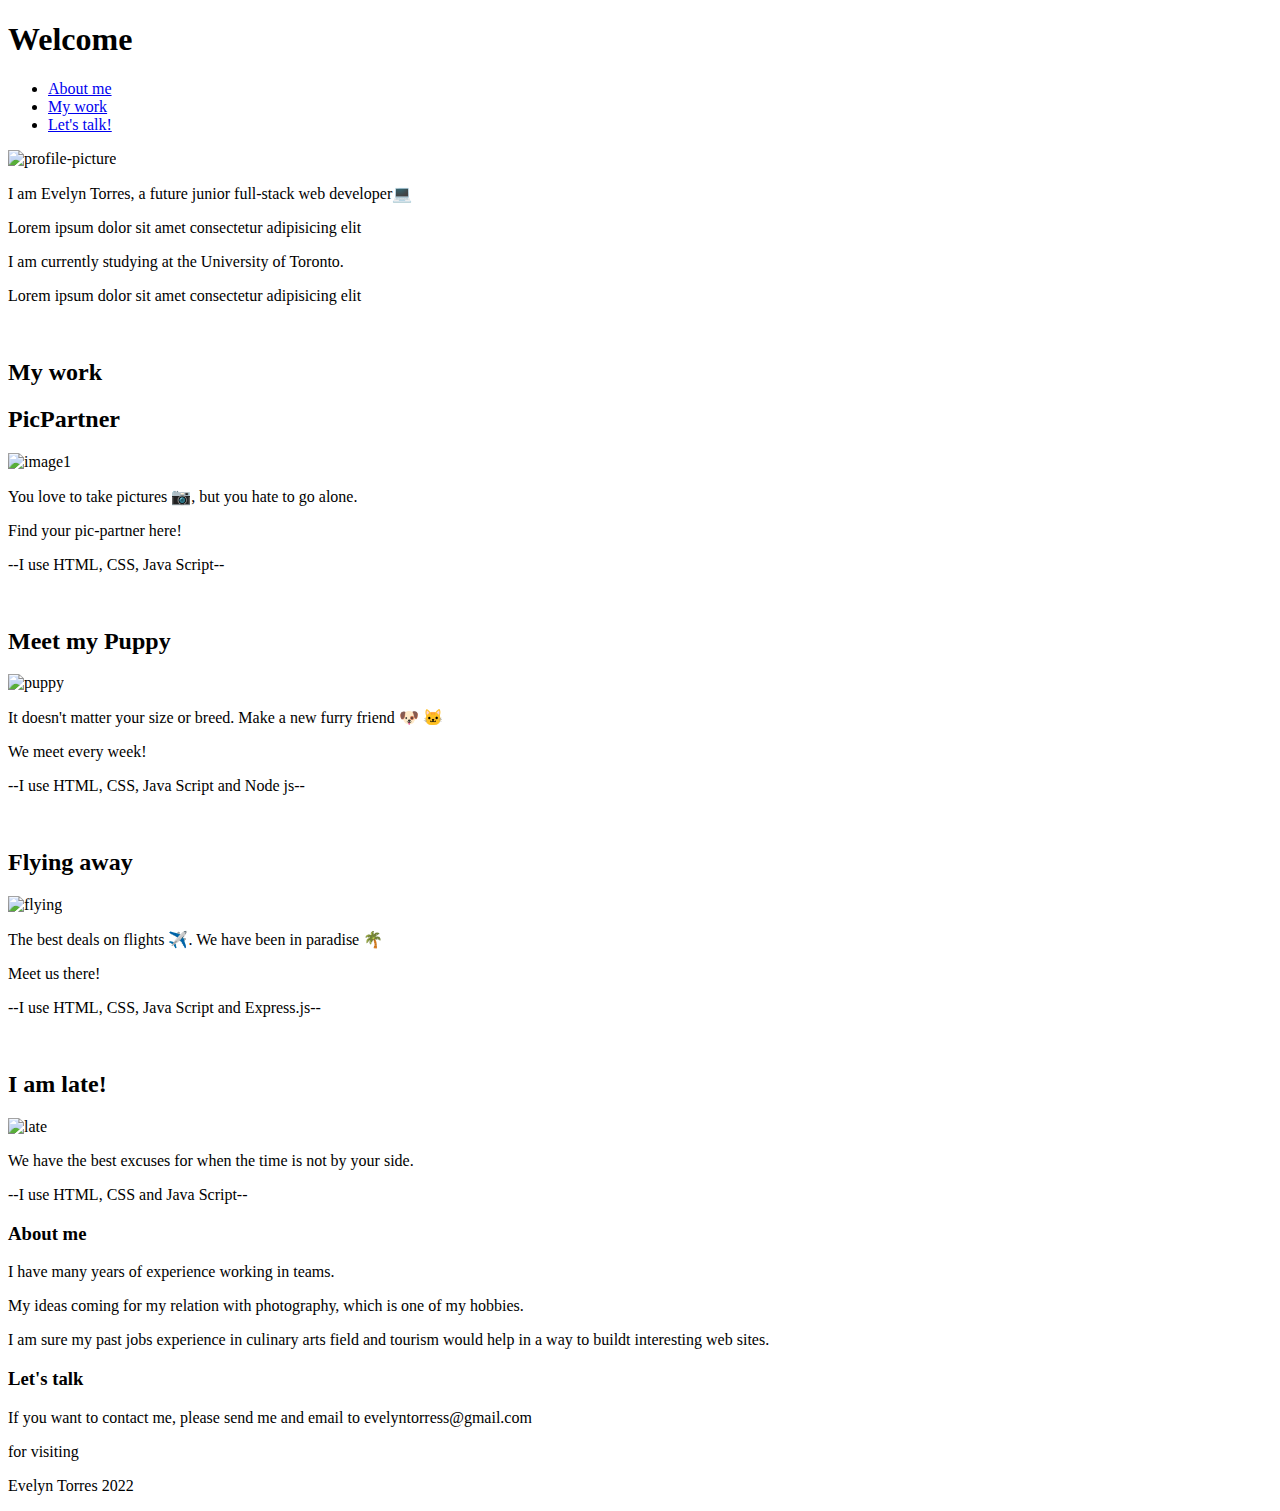
==== index.html @ 31205d0e "challenge-2" ====
<!DOCTYPE html>
<html lang="en">
<head>
    <meta charset="UTF-8">
    <meta http-equiv="X-UA-Compatible" content="IE=edge">
    <meta name="viewport" content="width=device-width, initial-scale=1.0">
    <title>Hola!</title>

    <!--Link to the stylesheet css  -->
    <link rel="stylesheet" href="./assets/css/style.css"/>
    
    <!-- Favicon -->
    <link rel="icon" type="image/x-icon" href="./assets/images/pac-man.png">
    
    <!-- Header starts -->
</head>
<header>
<h1 class="title">Welcome</h1>
   
<!-- Nav links -->
    <nav class="nav">
      <ul class="ul">
        <li class="nav-link"><a href="#about-me">About me</a></li>
        <li class="nav-link"><a href="#my-work">My work</a></li>
        <li class="nav-link"><a href="#contact">Let's talk!</a></li>                
      </ul>
    </nav>
</header>

<!-- Body starts -->
<body>

<!-- There is a div that contains a class, which is a container that contains bio and profile picture -->
  <div class="container1">
    <!-- Link to the profile picture -->
    <img class="image" src="./assets/images/profile-picture.png" alt="profile-picture">

    <div class="bio">
      <p>I am Evelyn Torres, a future junior full-stack web developer💻 </p>
      <p>Lorem ipsum dolor sit amet consectetur adipisicing elit</p>
      <p>I am currently studying at the University of Toronto.</p>
      <p>Lorem ipsum dolor sit amet consectetur adipisicing elit</p>
    </div>
  </div>

<br>

<div id="my-work">
<h2 class="my-work">My work</h2>
</div>


<!-- Sections that comes from the nav link-->

<!-- Pictures with the links where they are located -->


<div class="flex-parent">
  <div>
    <h2>PicPartner</h2>
     <img class="image1" src="./assets/images/image1.jpg" alt="image1">
     <div class="two">
      <p>You love to take pictures 📷, but you hate to go alone.</p>
      <p>Find your pic-partner here!</p>
      <p>--I use HTML, CSS, Java Script--</p>
     </div>
  </div>
  </div>

  <br>

  <div>
    <h2>Meet my Puppy</h2>
      <img class="puppy" src="./assets/images/puppy.jpg" alt="puppy">
     <div class="two">
      <p>It doesn't matter your size or breed. Make a new furry friend 🐶 🐱</p>
      <p>We meet every week!</p>
      <p>--I use HTML, CSS, Java Script and Node js--</p>
     </div>
  </div>

  <br>
  <div>
    <h2>Flying away</h2>
    <img class="flying" src="./assets/images/flying.jpg" alt="flying">
  <div class="two">
    <p>The best deals on flights ✈️. We have been in paradise 🌴</p>
    <p>Meet us there!</p>
    <p>--I use HTML, CSS, Java Script and Express.js--</p>
   </div>
</div>

  <br>

  <div>
    <h2>I am late!</h2>
   <img class="late" src="./assets/images/late.jpg" alt="late">
   <div class="two">
    <p>We have the best excuses for when the time is not by your side.</p>
    <p>--I use HTML, CSS and Java Script--</p>
   </div>
 </div>

</div>


<!-- Section -->
 <section>
      <article>

        <div id="about-me">
        <h3>About me</h3>
        
          <p class="one">I have many years of experience working in teams.</p>
          <p class="one">My ideas coming for my relation with photography, which is one of my hobbies. </p>
          <p class="one">I am sure my past jobs experience in culinary arts field and tourism would help in a way to buildt interesting web sites.</p>
        </div>
       
       
 
        <h3>Let's talk</h3>
        <div id="contact">
          <p class="one">If you want to contact me, please send me and email to evelyntorress@gmail.com</p>
        </div>
        </article>
      </section>


</body>

<!-- End of the page, footer -->
<footer>
    <p class="thank-you">for visiting</p>
    <p class="footer">Evelyn Torres 2022</p> 
</footer>


</html>
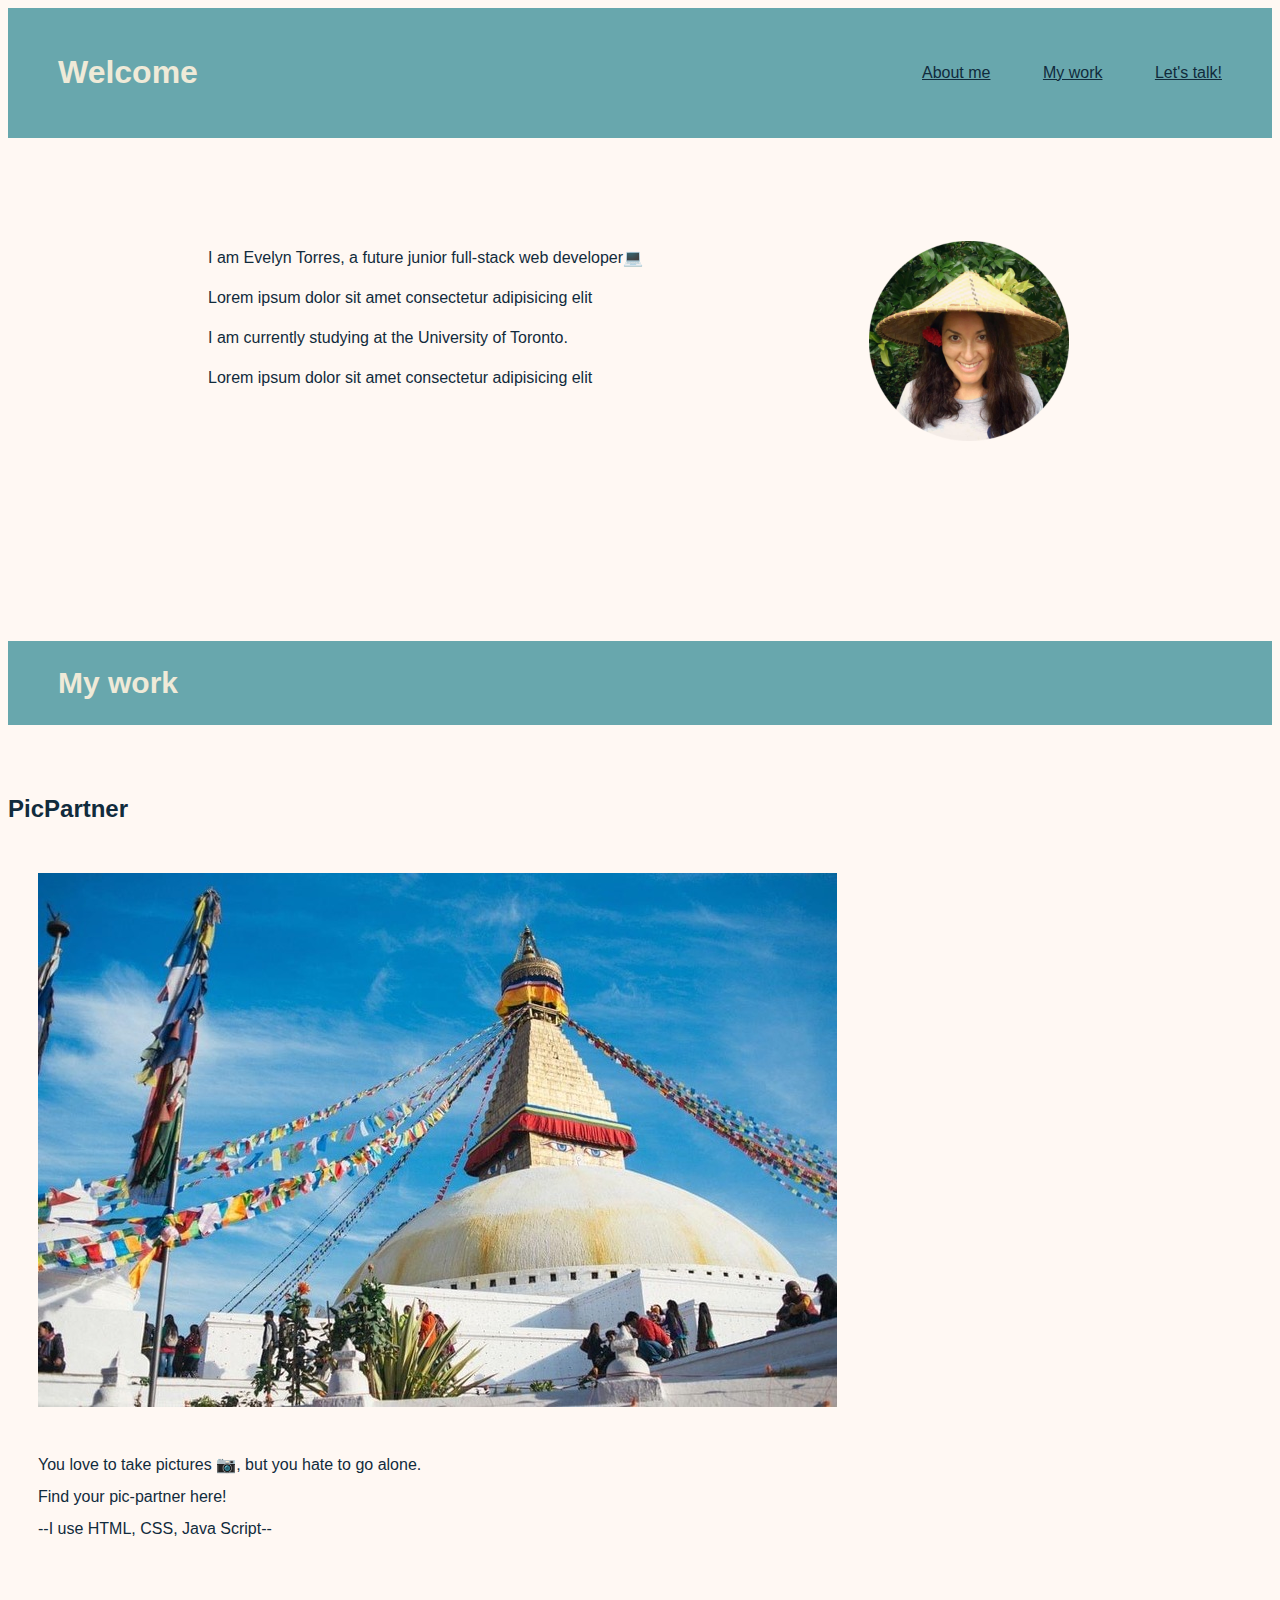
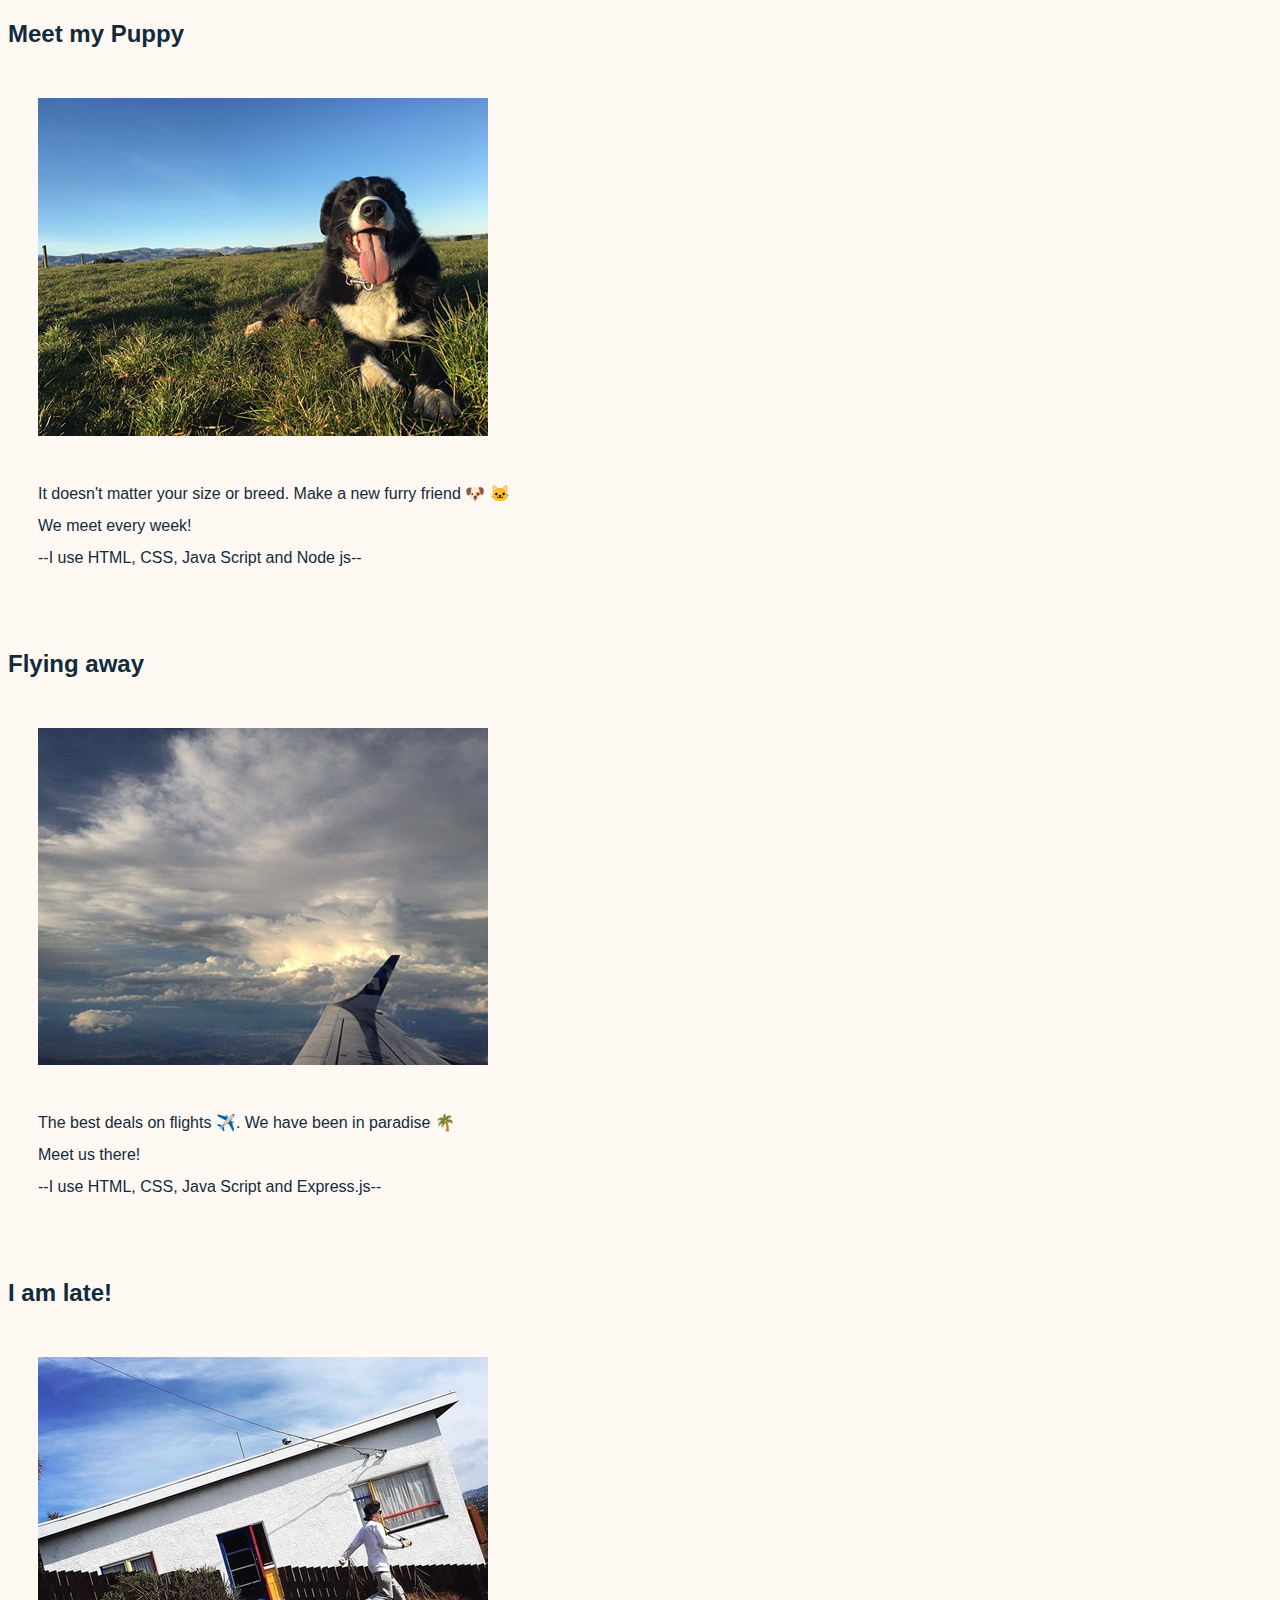
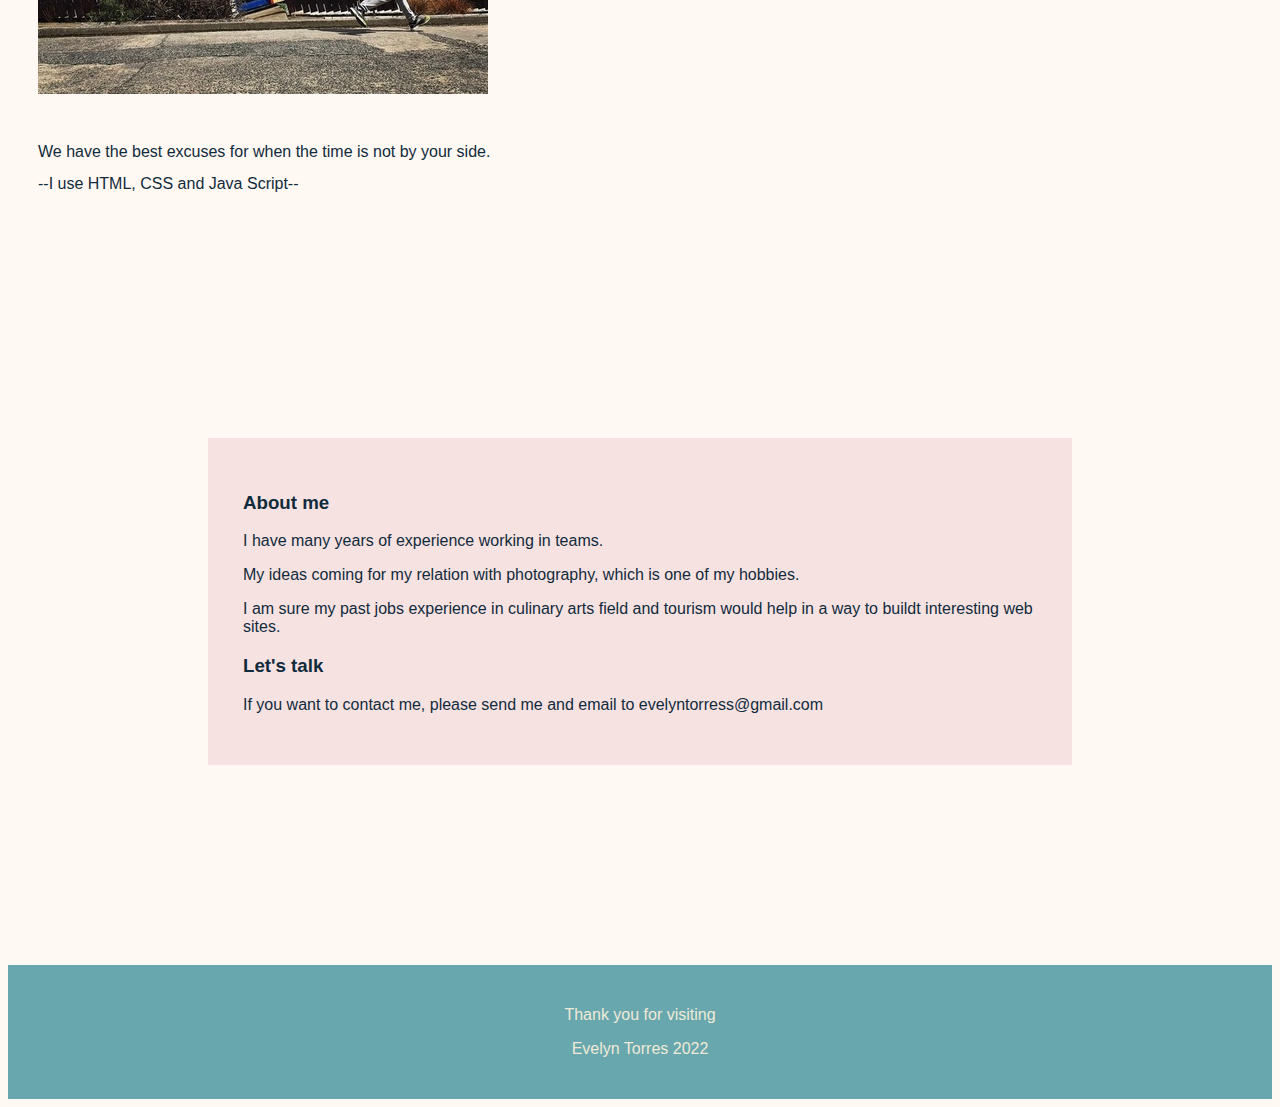
==== commit 16e5199c: "hello" ====
--- a/assets/css/style.css
+++ b/assets/css/style.css
@@ -0,0 +1,255 @@
+/* Styling of the whole page */
+*{
+  background-color: #FFF8F3;
+  font-family: Verdana, Geneva, Tahoma, sans-serif;
+  color: #112B3C
+}
+
+
+/* Styling of the header */
+header{
+  padding: 25px 50px;
+  display: flex;
+  justify-content: space-between;
+  align-items: center;
+  background-color: #68A7AD;
+}
+   
+.title{
+  background-color: #68A7AD;
+  color:#EFEAD8 ;
+  
+  }
+
+.title:hover {
+  color: #FFF8F3;
+}
+
+h1{
+  color: #68A7AD;
+}
+
+
+
+/* Styling of the nav links */
+
+a{
+  background-color: #68A7AD;
+}
+
+nav{
+ background-color: #68A7AD;
+ text-decoration: none;
+ display: flex;
+ justify-content: space-between;
+ color: #6998AB;
+ cursor: grab;
+}
+
+nav a:hover {
+ color: #FFF8F3;
+}
+
+
+.nav-link {
+ background-color: #68A7AD;
+ display: flex;
+ justify-content:space-between;
+}
+
+
+.ul {
+ background-color: #68A7AD;
+ list-style: none;
+ display: flex;
+ justify-content: space-between;
+ min-width: 300px;
+}
+
+ul{
+ background-color: #F7E2E2 ;
+}
+
+li{
+ background-color: #F7E2E2 ;
+}
+
+
+
+/* Styling of the container1, which includes bio and profile picture */
+
+.bio{
+  padding: 100px 0px 0px 200px;
+  display: flex;
+  flex-direction: column;
+  line-height: 0.5;
+}
+
+.image {
+  width: 200px;
+  height: 200px;
+  height: auto;
+  float: right;
+  margin: 100px 200px 0px 0px ;
+  padding: 3px;
+}
+
+.container1{
+  padding-bottom: 200px;
+}
+
+
+/* From here is the styling for the pictures */
+
+/* Title first */
+.my-work {
+  margin-bottom: 50px ;
+  background-color: #68A7AD; 
+  color:#EFEAD8 ;
+  font-size: 30px;
+  padding: 25px 50px;
+
+}
+
+.my-work:hover {
+  color: #FFF8F3;
+}
+
+
+
+/* Styling of the Pictures */
+
+/* Flex-box */
+.flex-parent {
+  display: flex;
+  width: 100%;
+  flex-wrap: wrap;
+  
+}
+
+.image1 {
+  padding: 30px;
+}
+
+.image1:hover {
+  opacity: 0.5;
+}
+
+.two{
+ padding: 0px 30px 30px;
+ line-height: 1;
+}
+
+.puppy{
+  padding: 30px ;
+
+}
+ 
+.puppy:hover {
+  opacity: 0.5;
+}
+
+  
+.flying{
+ 
+  padding: 30px ;
+   
+  }
+  
+.flying:hover {
+    opacity: 0.5;
+  }
+
+
+.late{
+   padding: 30px ;
+     
+    }
+    
+.late:hover {
+      opacity: 0.5;
+    }
+
+
+/* Sections from the nav bar */
+section {
+  margin: 200px ;
+}
+
+h3 {
+ background-color: #F7E2E2;
+
+}
+
+.about-me {
+  margin-bottom: 50px ;
+  background-color: #F7E2E2 ;
+  
+}
+#about-me {
+  background-color: #F7E2E2 ;
+
+}
+.contact {
+  margin-bottom: 50px ;
+  background-color: #F7E2E2 ;
+}
+
+article{
+  background-color: #F7E2E2 ;
+  padding: 35px;
+  
+}
+
+
+.one{
+  background-color: #F7E2E2 ;
+}
+
+
+/* Styling of the footer */
+footer{
+    padding: 25px 50px;
+    background:#68A7AD;;
+    text-align: center;
+    display: block;  
+}
+
+.footer{
+  background: #68A7AD;
+  color: #EFEAD8 ;
+}
+
+.thank-you::before{
+  content:"Thank you ";
+  background: #68A7AD;
+  color: #EFEAD8 ;
+}
+.thank-you{
+  background: #68A7AD;
+  color: #EFEAD8 ;
+}
+
+/* Media Queries */
+
+/* 992px or smaller */
+@media screen and (max-width: 992px) {
+  .flex-parent {
+    width: 50%;
+    display: flex;
+    align-items: center;
+    flex-flow: column;
+  }
+
+}
+
+/* 768px or smaller */
+@media screen and (max-width: 768px) {
+  .flex-parent {
+    width: 100%;
+    display: flex;
+    align-items: center;
+    flex-flow: column;
+  }
+
+}
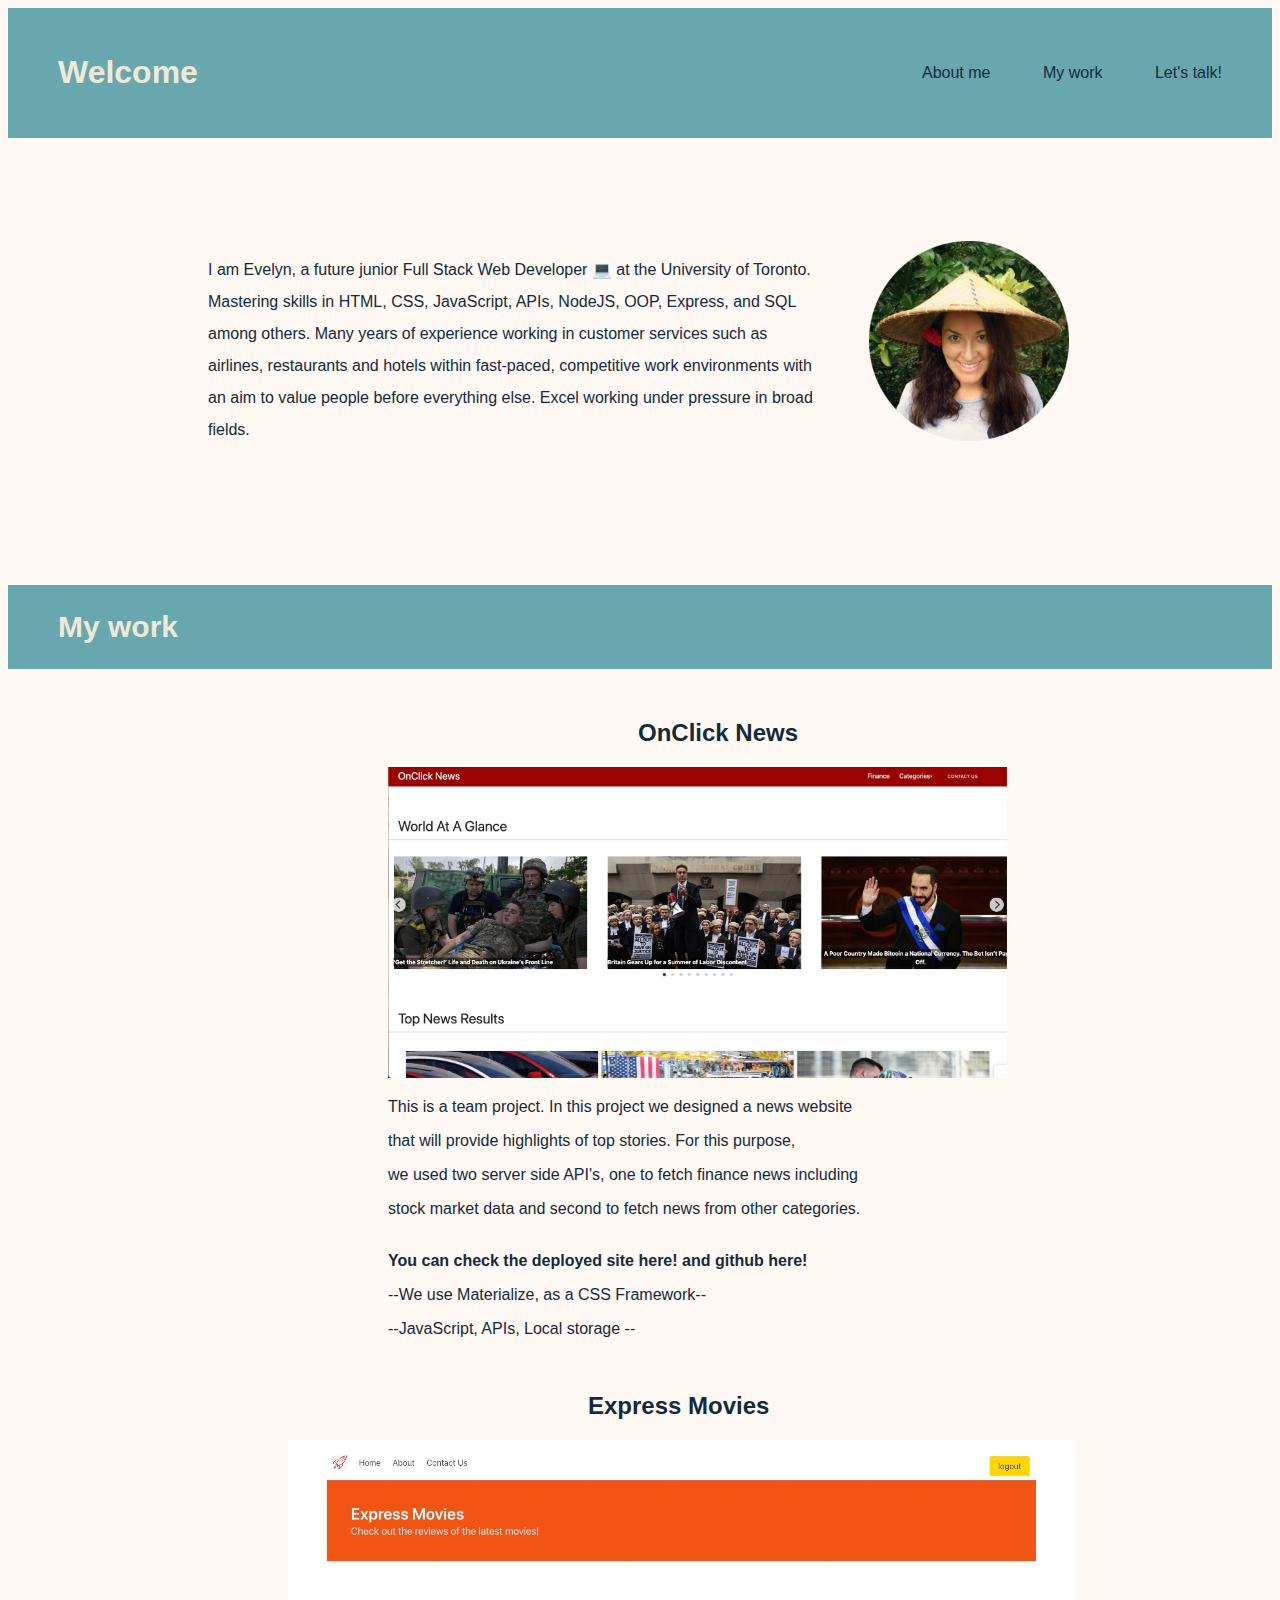
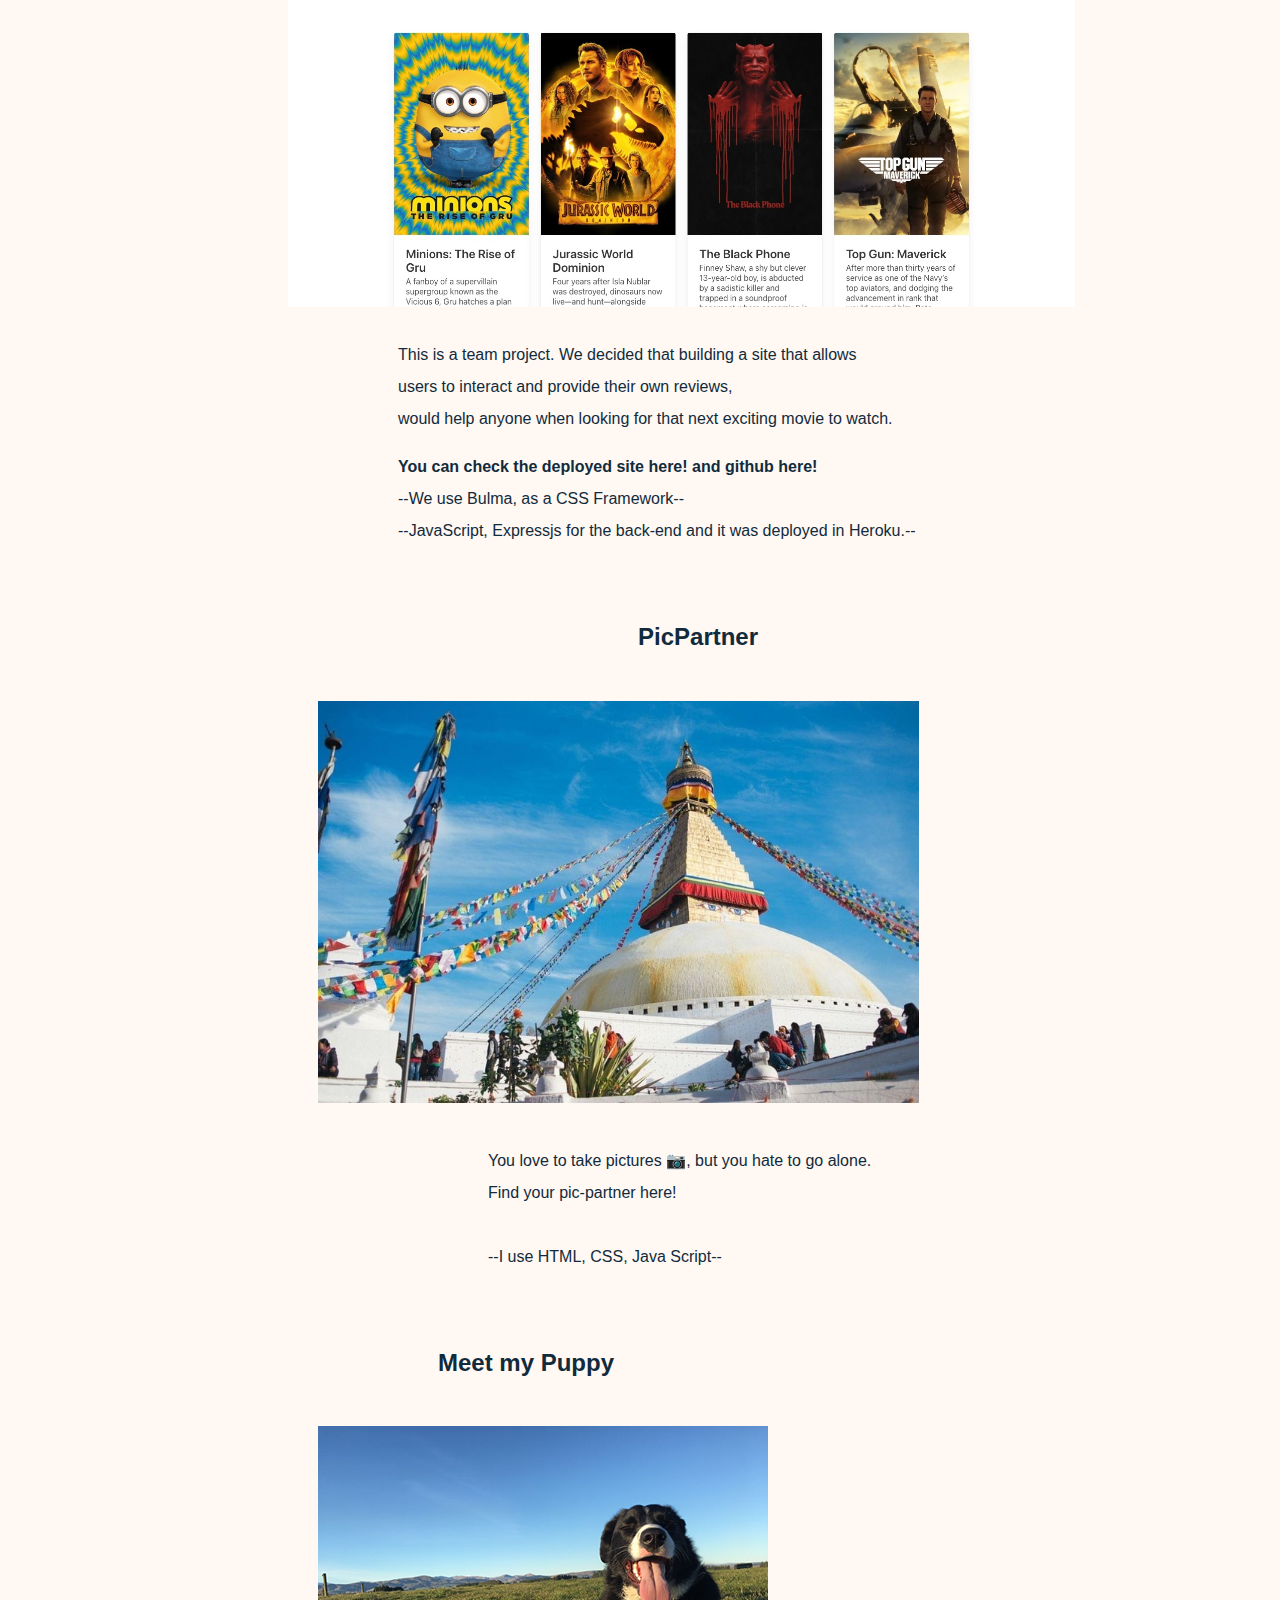
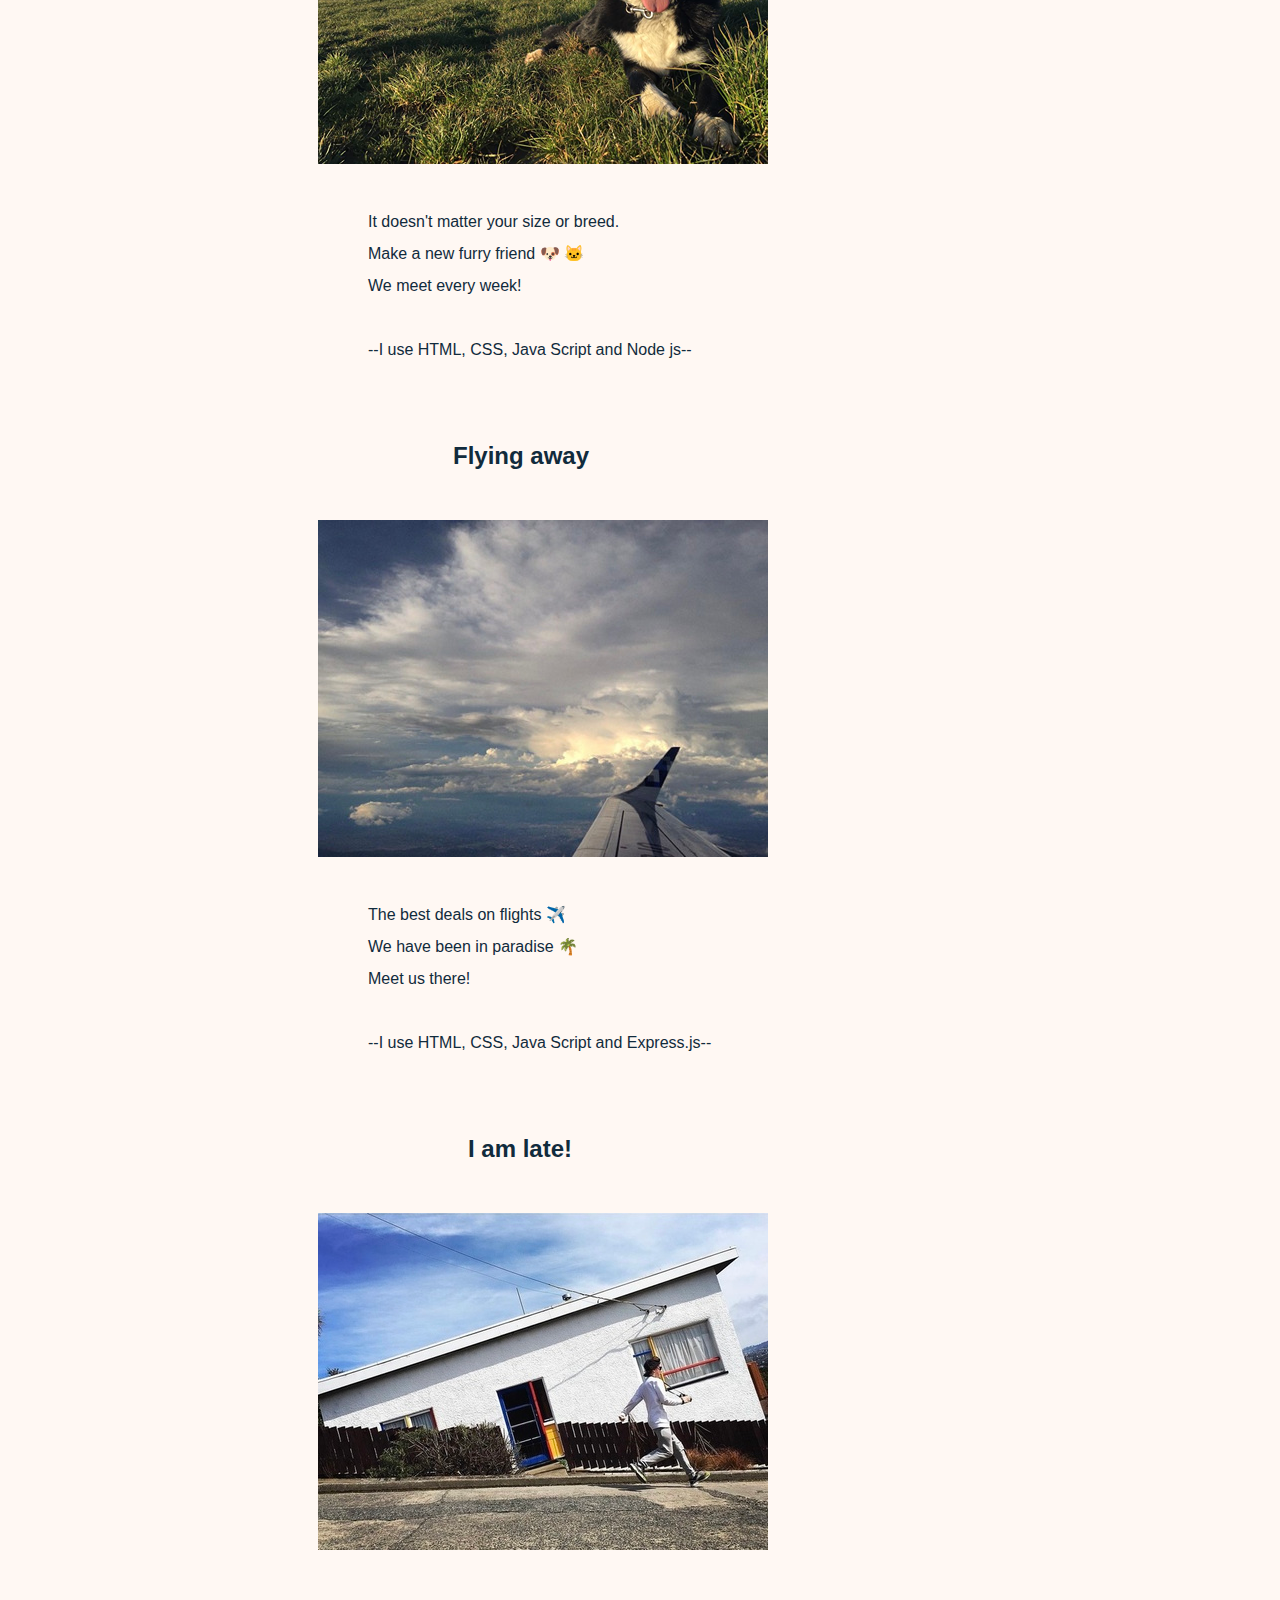
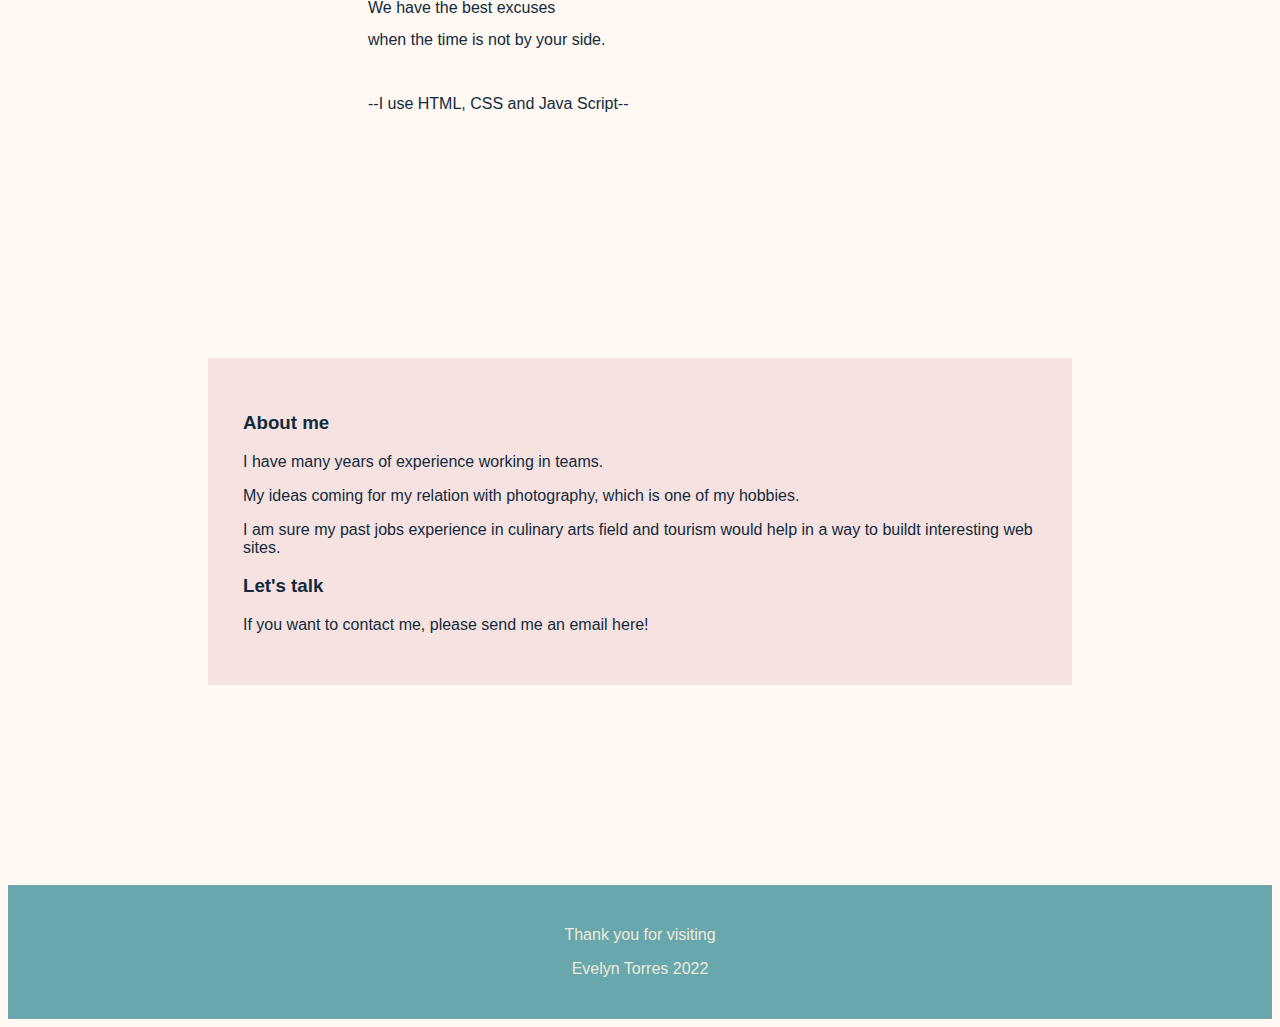
==== commit 41c34830: "updating portfolio" ====
--- a/index.html
+++ b/index.html
@@ -1,138 +1,194 @@
 <!DOCTYPE html>
 <html lang="en">
-<head>
-    <meta charset="UTF-8">
-    <meta http-equiv="X-UA-Compatible" content="IE=edge">
-    <meta name="viewport" content="width=device-width, initial-scale=1.0">
+  <head>
+    <meta charset="UTF-8" />
+    <meta http-equiv="X-UA-Compatible" content="IE=edge" />
+    <meta name="viewport" content="width=device-width, initial-scale=1.0" />
     <title>Hola!</title>
 
     <!--Link to the stylesheet css  -->
-    <link rel="stylesheet" href="./assets/css/style.css"/>
-    
+    <link rel="stylesheet" href="./assets/css/style.css" />
+
     <!-- Favicon -->
-    <link rel="icon" type="image/x-icon" href="./assets/images/pac-man.png">
-    
+    <link rel="icon" type="image/x-icon" href="./assets/images/pac-man.png" />
+
     <!-- Header starts -->
-</head>
-<header>
-<h1 class="title">Welcome</h1>
-   
-<!-- Nav links -->
+  </head>
+  <header>
+    <h1 class="title">Welcome</h1>
+
+    <!-- Nav links -->
     <nav class="nav">
       <ul class="ul">
-        <li class="nav-link"><a href="#about-me">About me</a></li>
-        <li class="nav-link"><a href="#my-work">My work</a></li>
-        <li class="nav-link"><a href="#contact">Let's talk!</a></li>                
+        <li class="nav-link"><a href="#about-me" class="link-navbar">About me</a></li>
+        <li class="nav-link"><a href="#my-work" class="link-navbar">My work</a></li>
+        <li class="nav-link"><a href="#contact" class="link-navbar">Let's talk!</a></li>
       </ul>
     </nav>
-</header>
+  </header>
 
-<!-- Body starts -->
-<body>
+  <!-- Body starts -->
+  <body>
+    <!-- Profile -->
+    <div class="container1">
+      <!-- Link to the profile picture -->
+      <img
+        class="image"
+        src="./assets/images/profile-picture.png"
+        alt="profile-picture"
+      />
 
-<!-- There is a div that contains a class, which is a container that contains bio and profile picture -->
-  <div class="container1">
-    <!-- Link to the profile picture -->
-    <img class="image" src="./assets/images/profile-picture.png" alt="profile-picture">
+      <div class="bio">
+        <p>
+          I am Evelyn, a future junior Full Stack Web Developer 💻 at the
+          University of Toronto. Mastering skills in HTML, CSS, JavaScript,
+          APIs, NodeJS, OOP, Express, and SQL among others. Many years of
+          experience working in customer services such as airlines, restaurants
+          and hotels within fast-paced, competitive work environments with an
+          aim to value people before everything else. Excel working under
+          pressure in broad fields.
+        </p>
+      </div>
+    </div>
 
-    <div class="bio">
-      <p>I am Evelyn Torres, a future junior full-stack web developer💻 </p>
-      <p>Lorem ipsum dolor sit amet consectetur adipisicing elit</p>
-      <p>I am currently studying at the University of Toronto.</p>
-      <p>Lorem ipsum dolor sit amet consectetur adipisicing elit</p>
+    <br />
+
+    <div id="my-work">
+      <h2 class="my-work">My work</h2>
     </div>
-  </div>
 
-<br>
+    <!-- Sections that comes from the nav link-->
 
-<div id="my-work">
-<h2 class="my-work">My work</h2>
-</div>
+    <div class="parent-container">
 
+      <div class="container-6">
+        <h2 class="title-6">OnClick News</h2>
+        <img
+          class="project-1"
+          src="./assets/images/onclick-news.jpeg"
+          alt="project-1"
+        />
+        <div class="six">
+          <p>This is a team project. In this project we designed a news website</p>
+          <p> that will provide highlights of top stories. For this purpose,</p>
+          <p>we used two server side API's, one to fetch finance news including</p>
+          <p>stock market data and second to fetch news from other categories.</p>
+          <br/>
+          <strong>You can check the deployed site <a href="https://pooja3093.github.io/refactored-succotash-/">here!</a></strong>
+          <strong> and github <a href="https://github.com/Pooja3093/refactored-succotash-">here!</a></strong>
+          
+          <p>--We use Materialize, as a CSS Framework--</p>
+          <p>--JavaScript, APIs, Local storage --</p>
+        </div>
+      </div>
+      <br />
 
-<!-- Sections that comes from the nav link-->
+      <div class="container-5">
+        <h2 class="title-5">Express Movies</h2>
+        <img
+          class="project-2"
+          src="./assets/images/express-movies.jpeg"
+          alt="project-2"
+        />
+        <div class="five-">
+          <p>This is a team project. We decided that building a site that allows</p>
+          <p>users to interact and provide their own reviews,</p>
+          <p>would help anyone when looking for that next exciting movie to watch.</p>
+          <br/>
+          <strong>You can check the deployed site <a href="http://vast-shelf-82768.herokuapp.com/">here!</a></strong>
+          <strong> and github <a href="https://github.com/WilliamL1998/crispy-octo-bassoon/">here!</a></strong>
+          <p>--We use Bulma, as a CSS Framework--</p>
+          <p>--JavaScript, Expressjs for the back-end and it was deployed in Heroku.--</p>
+        </div>
+      </div>
 
-<!-- Pictures with the links where they are located -->
+      <br />
 
+      <div class="container-2">
+        <div class="flex-parent">
+          <div>
+            <h2 class="title-1">PicPartner</h2>
+            <img class="image1" src="./assets/images/image1.jpg" alt="image1" />
+            <div class="two">
+              <p>You love to take pictures 📷, but you hate to go alone.</p>
+              <p>Find your pic-partner here!</p>
+              <br />
+              <p>--I use HTML, CSS, Java Script--</p>
+            </div>
+          </div>
+        </div>
+      </div>
+      <br />
 
-<div class="flex-parent">
-  <div>
-    <h2>PicPartner</h2>
-     <img class="image1" src="./assets/images/image1.jpg" alt="image1">
-     <div class="two">
-      <p>You love to take pictures 📷, but you hate to go alone.</p>
-      <p>Find your pic-partner here!</p>
-      <p>--I use HTML, CSS, Java Script--</p>
-     </div>
-  </div>
-  </div>
+      <div class="container-3">
+        <h2 class="title-2">Meet my Puppy</h2>
+        <img class="puppy" src="./assets/images/puppy.jpg" alt="puppy" />
+        <div class="three">
+          <p>It doesn't matter your size or breed.</p>
+          <p>Make a new furry friend 🐶 🐱</p>
+          <p>We meet every week!</p>
+          <br />
+          <p>--I use HTML, CSS, Java Script and Node js--</p>
+        </div>
+      </div>
 
-  <br>
+      <br />
+      <div class="container-2">
+        <h2 class="title-3">Flying away</h2>
+        <img class="flying" src="./assets/images/flying.jpg" alt="flying" />
+        <div class="four">
+          <p>The best deals on flights ✈️</p>
+          <p>We have been in paradise 🌴</p>
+          <p>Meet us there!</p>
+          <br />
+          <p>--I use HTML, CSS, Java Script and Express.js--</p>
+        </div>
+      </div>
 
-  <div>
-    <h2>Meet my Puppy</h2>
-      <img class="puppy" src="./assets/images/puppy.jpg" alt="puppy">
-     <div class="two">
-      <p>It doesn't matter your size or breed. Make a new furry friend 🐶 🐱</p>
-      <p>We meet every week!</p>
-      <p>--I use HTML, CSS, Java Script and Node js--</p>
-     </div>
-  </div>
+      <br />
 
-  <br>
-  <div>
-    <h2>Flying away</h2>
-    <img class="flying" src="./assets/images/flying.jpg" alt="flying">
-  <div class="two">
-    <p>The best deals on flights ✈️. We have been in paradise 🌴</p>
-    <p>Meet us there!</p>
-    <p>--I use HTML, CSS, Java Script and Express.js--</p>
-   </div>
-</div>
+      <div class="container-3">
+        <h2 class="title-4">I am late!</h2>
+        <img class="late" src="./assets/images/late.jpg" alt="late" />
+        <div class="five">
+          <p>We have the best excuses</p>
+          <p>when the time is not by your side.</p>
+          <br />
+          <p>--I use HTML, CSS and Java Script--</p>
+        </div>
+      </div>
+    </div>
 
-  <br>
+    <!-- Section -->
+    <section>
+      <article>
+        <div id="about-me">
+          <h3>About me</h3>
 
-  <div>
-    <h2>I am late!</h2>
-   <img class="late" src="./assets/images/late.jpg" alt="late">
-   <div class="two">
-    <p>We have the best excuses for when the time is not by your side.</p>
-    <p>--I use HTML, CSS and Java Script--</p>
-   </div>
- </div>
+          <p class="one">I have many years of experience working in teams.</p>
+          <p class="one">
+            My ideas coming for my relation with photography, which is one of my
+            hobbies.
+          </p>
+          <p class="one">
+            I am sure my past jobs experience in culinary arts field and tourism
+            would help in a way to buildt interesting web sites.
+          </p>
+        </div>
 
-</div>
-
-
-<!-- Section -->
- <section>
-      <article>
-
-        <div id="about-me">
-        <h3>About me</h3>
-        
-          <p class="one">I have many years of experience working in teams.</p>
-          <p class="one">My ideas coming for my relation with photography, which is one of my hobbies. </p>
-          <p class="one">I am sure my past jobs experience in culinary arts field and tourism would help in a way to buildt interesting web sites.</p>
-        </div>
-       
-       
- 
         <h3>Let's talk</h3>
         <div id="contact">
-          <p class="one">If you want to contact me, please send me and email to evelyntorress@gmail.com</p>
+          <p class="one">
+            If you want to contact me, please send me an email <a href="evelyntorress@gmail.com" class="email">here!</a>
+          </p>
         </div>
-        </article>
-      </section>
+      </article>
+    </section>
+  </body>
 
-
-</body>
-
-<!-- End of the page, footer -->
-<footer>
+  <!-- End of the page, footer -->
+  <footer>
     <p class="thank-you">for visiting</p>
-    <p class="footer">Evelyn Torres 2022</p> 
-</footer>
-
-
-</html>+    <p class="footer">Evelyn Torres 2022</p>
+  </footer>
+</html>
--- a/assets/css/style.css
+++ b/assets/css/style.css
@@ -4,6 +4,19 @@
   font-family: Verdana, Geneva, Tahoma, sans-serif;
   color: #112B3C
 }
+
+/* Getting rid of the underline on the links */
+
+a:link { text-decoration: none; }
+
+
+a:visited { text-decoration: none; }
+
+
+a:hover { text-decoration: none; }
+
+
+a:active { text-decoration: none; }
 
 
 /* Styling of the header */
@@ -29,14 +42,11 @@
   color: #68A7AD;
 }
 
-
-
 /* Styling of the nav links */
 
-a{
+.link-navbar {
   background-color: #68A7AD;
 }
-
 nav{
  background-color: #68A7AD;
  text-decoration: none;
@@ -50,13 +60,11 @@
  color: #FFF8F3;
 }
 
-
 .nav-link {
  background-color: #68A7AD;
  display: flex;
  justify-content:space-between;
 }
-
 
 .ul {
  background-color: #68A7AD;
@@ -74,15 +82,13 @@
  background-color: #F7E2E2 ;
 }
 
-
-
 /* Styling of the container1, which includes bio and profile picture */
 
 .bio{
-  padding: 100px 0px 0px 200px;
+  padding: 100px 50px 0px 200px;
   display: flex;
   flex-direction: column;
-  line-height: 0.5;
+  line-height: 2;
 }
 
 .image {
@@ -95,71 +101,125 @@
 }
 
 .container1{
-  padding-bottom: 200px;
-}
-
-
-/* From here is the styling for the pictures */
-
-/* Title first */
+  padding-bottom: 80px;
+}
+
+
+/* Styling of the pictures */
+
+/* Titles */
+.title-1{
+  padding-left: 350px;
+}
+
+.title-2{
+  padding-left: 150px;
+}
+
+.title-3{
+  padding-left: 165px;
+}
+
+.title-4{
+  padding-left: 180px;
+}
+
+.title-5{
+  padding-left:300px;
+}
+
+.title-6 {
+  padding-left: 250px;
+
+}
+
+.container-6{
+  padding-left: 100px;
+
+}
 .my-work {
   margin-bottom: 50px ;
   background-color: #68A7AD; 
   color:#EFEAD8 ;
   font-size: 30px;
   padding: 25px 50px;
-
 }
 
 .my-work:hover {
   color: #FFF8F3;
 }
 
-
-
-/* Styling of the Pictures */
-
-/* Flex-box */
+.parent-container{
+  padding-left: 280px;
+}
+
 .flex-parent {
   display: flex;
   width: 100%;
   flex-wrap: wrap;
-  
+}
+.project-2{
+  width: 80%;
+}
+
+.project-1{
+ width: 70%;
+}
+
+a{
+  background-color: #FFF8F3 ;
 }
 
 .image1 {
   padding: 30px;
+  width: 70%;
 }
 
 .image1:hover {
   opacity: 0.5;
 }
+/* Paragraphs */
 
 .two{
- padding: 0px 30px 30px;
+ padding: 0px 10px 30px 200px;
  line-height: 1;
 }
 
+.three{
+  padding: 0px 10px 30px 80px;
+  line-height: 1;
+ }
+
+ .four{
+  padding: 0px 10px 30px 80px;
+  line-height: 1;
+ }
+ 
+ .five{
+  padding: 0px 10px 30px 80px;
+  line-height: 1;
+ }
+ 
+ .five-{
+  padding: 20px 10px 30px 110px;
+  line-height: 1;
+
+ }
 .puppy{
   padding: 30px ;
-
 }
  
 .puppy:hover {
   opacity: 0.5;
 }
 
-  
 .flying{
- 
   padding: 30px ;
-   
-  }
+}
   
 .flying:hover {
     opacity: 0.5;
   }
-
 
 .late{
    padding: 30px ;
@@ -198,9 +258,7 @@
 article{
   background-color: #F7E2E2 ;
   padding: 35px;
-  
-}
-
+}
 
 .one{
   background-color: #F7E2E2 ;
@@ -208,6 +266,11 @@
 
 
 /* Styling of the footer */
+
+.email{
+  background-color: #F7E2E2 ;
+}
+
 footer{
     padding: 25px 50px;
     background:#68A7AD;;
